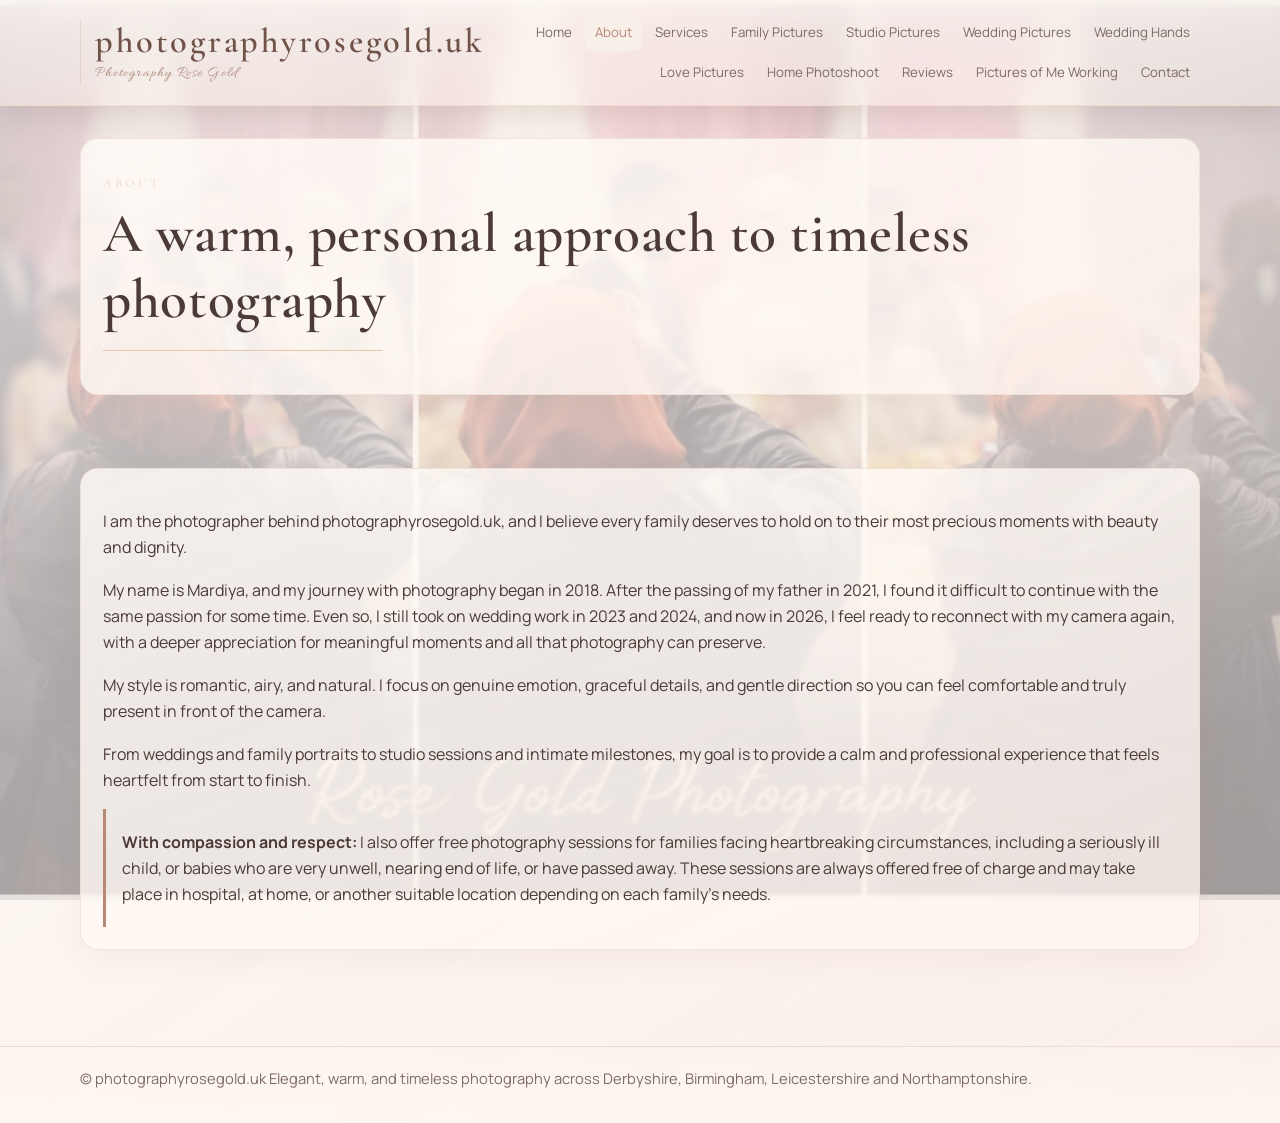
==== about.html @ eaec0388 "Refine About section with brief personal story" ====
<!doctype html>
<html lang="en">
<head>
  <meta charset="utf-8" />
  <meta name="viewport" content="width=device-width, initial-scale=1" />
  <title>About | photographyrosegold.uk</title>
  <meta name="description" content="Elegant photography website for photographyrosegold.uk." />
  <link rel="preconnect" href="https://fonts.googleapis.com" />
  <link rel="preconnect" href="https://fonts.gstatic.com" crossorigin />
  <link href="https://fonts.googleapis.com/css2?family=Allura&family=Cormorant+Garamond:wght@400;500;600;700&family=Manrope:wght@400;500;600&display=swap" rel="stylesheet" />
  <link rel="stylesheet" href="styles.css" />
</head>
<body>
  <header class="site-header">
    <div class="container header-inner">
      <a class="brand" href="index.html" aria-label="photographyrosegold.uk home">
        <span class="brand-text">
          <span class="brand-name">photographyrosegold.uk</span>
          <span class="brand-tagline">Photography Rose Gold</span>
        </span>
      </a>
      <button class="menu-button" type="button" aria-label="Toggle menu" aria-controls="site-nav" aria-expanded="false">☰</button>
      <nav id="site-nav" class="nav-wrap" aria-label="Primary navigation">
        <ul class="nav-list">
          <li><a href="index.html">Home</a></li>
<li><a href="about.html" aria-current="page">About</a></li>
<li><a href="services.html">Services</a></li>
<li><a href="family-pictures.html">Family Pictures</a></li>
<li><a href="studio-pictures.html">Studio Pictures</a></li>
<li><a href="wedding-pictures.html">Wedding Pictures</a></li>
<li><a href="wedding-hands-pictures.html">Wedding Hands</a></li>
<li><a href="love-pictures.html">Love Pictures</a></li>
<li><a href="home-photoshoot.html">Home Photoshoot</a></li>
<li><a href="reviews.html">Reviews</a></li>
<li><a href="pictures-of-me-working.html">Pictures of Me Working</a></li>
<li><a href="contact.html">Contact</a></li>
        </ul>
      </nav>
    </div>
  </header>
  <main>
    
<section class="page-intro">
  <div class="container">
    <p class="kicker">About</p>
    <h1>A warm, personal approach to timeless photography</h1>
    <hr class="divider" />
  </div>
</section>
<section class="section">
  <div class="container hero-grid">
    <div>
      <p>I am the photographer behind photographyrosegold.uk, and I believe every family deserves to hold on to their most precious moments with beauty and dignity.</p>
      <p>My name is Mardiya, and my journey with photography began in 2018. After the passing of my father in 2021, I found it difficult to continue with the same passion for some time. Even so, I still took on wedding work in 2023 and 2024, and now in 2026, I feel ready to reconnect with my camera again, with a deeper appreciation for meaningful moments and all that photography can preserve.</p>
      <p>My style is romantic, airy, and natural. I focus on genuine emotion, graceful details, and gentle direction so you can feel comfortable and truly present in front of the camera.</p>
      <p>From weddings and family portraits to studio sessions and intimate milestones, my goal is to provide a calm and professional experience that feels heartfelt from start to finish.</p>
      <div class="note">
        <p><strong>With compassion and respect:</strong> I also offer free photography sessions for families facing heartbreaking circumstances, including a seriously ill child, or babies who are very unwell, nearing end of life, or have passed away. These sessions are always offered free of charge and may take place in hospital, at home, or another suitable location depending on each family's needs.</p>
      </div>
    </div>
  </div>
</section>

  </main>
  <footer class="site-footer">
    <div class="container">© photographyrosegold.uk Elegant, warm, and timeless photography across Derbyshire, Birmingham, Leicestershire and Northamptonshire.</div>
  </footer>
  <script src="script.js"></script>
</body>
</html>
---- styles.css ----
:root {
  --bg: #fdf7f2;
  --surface: #fffaf6;
  --surface-soft: #f9efe9;
  --text: #4b3a38;
  --muted: #7e6a65;
  --rose-gold: #b88978;
  --gold-soft: #e4c8ae;
  --border: #ecdcd0;
  --shadow: 0 12px 30px rgba(184, 137, 120, 0.12);
}

* {
  box-sizing: border-box;
}

html,
body {
  margin: 0;
  padding: 0;
  background-color: #f5e9e1;
  background:
    linear-gradient(145deg, rgba(255, 250, 246, 0.68), rgba(248, 236, 229, 0.62)),
    radial-gradient(circle at 18% 12%, rgba(255, 232, 223, 0.44), transparent 38%),
    radial-gradient(circle at 86% 24%, rgba(249, 230, 218, 0.42), transparent 34%),
    url("rose gold/rosegold.jpg") center center / cover fixed no-repeat;
  color: var(--text);
  font-family: "Manrope", "Helvetica Neue", Arial, sans-serif;
  line-height: 1.65;
  position: relative;
  min-height: 100vh;
}

body::before,
body::after {
  content: "";
  position: fixed;
  width: 190px;
  height: 190px;
  pointer-events: none;
  z-index: -1;
  opacity: 0.45;
  background:
    radial-gradient(circle at 42% 30%, rgba(255, 255, 255, 0.85) 0 7px, transparent 8px),
    radial-gradient(circle at 66% 62%, rgba(255, 255, 255, 0.65) 0 5px, transparent 6px),
    radial-gradient(circle at 20% 76%, rgba(246, 215, 190, 0.5) 0 9px, transparent 10px);
  filter: drop-shadow(0 0 8px rgba(255, 246, 236, 0.8));
}

body::before {
  top: 10px;
  right: 8px;
}

body::after {
  bottom: 12px;
  left: 8px;
}

img {
  max-width: 100%;
  display: block;
}

a {
  color: inherit;
}

.container {
  width: min(1120px, 92vw);
  margin: 0 auto;
}

.site-header {
  position: sticky;
  top: 0;
  z-index: 50;
  background: linear-gradient(180deg, rgba(255, 249, 244, 0.72), rgba(255, 246, 239, 0.45));
  backdrop-filter: blur(10px);
  border-bottom: 1px solid rgba(232, 202, 179, 0.5);
  box-shadow: 0 8px 26px rgba(86, 54, 42, 0.12);
}

.header-inner {
  display: flex;
  align-items: center;
  justify-content: space-between;
  flex-wrap: wrap;
  gap: 1rem;
  padding: 0.95rem 0 0.85rem;
}

.brand {
  text-decoration: none;
  display: inline-flex;
  align-items: flex-start;
  padding: 0.15rem 0.4rem 0.2rem 0;
  border-left: 1px solid rgba(212, 178, 154, 0.35);
  padding-left: 0.9rem;
  max-width: 100%;
}

.brand-text {
  display: flex;
  flex-direction: column;
  line-height: 1.1;
}

.brand-name {
  font-family: "Cormorant Garamond", Georgia, serif;
  font-size: clamp(1.42rem, 3.8vw, 2.15rem);
  color: #705249;
  letter-spacing: 0.08em;
  font-weight: 600;
  text-transform: lowercase;
}

.brand-tagline {
  font-family: "Allura", "Brush Script MT", cursive;
  letter-spacing: 0.08em;
  font-size: clamp(0.74rem, 1.7vw, 0.92rem);
  color: #a88274;
  margin-top: 0.28rem;
  text-transform: none;
}

.corner-promo {
  margin: 1.4rem 0 0 auto;
  width: min(315px, 92%);
  text-align: left;
  padding: 0.85rem 1rem;
  border-radius: 14px;
  border: 1px solid rgba(248, 223, 208, 0.6);
  background: linear-gradient(165deg, rgba(255, 246, 239, 0.24), rgba(255, 230, 214, 0.12));
  box-shadow: 0 10px 24px rgba(29, 17, 14, 0.14);
  backdrop-filter: blur(2px);
}

.corner-promo p {
  margin: 0.2rem 0;
  font-family: "Cormorant Garamond", Georgia, serif;
  font-size: 0.95rem;
  color: #ffede1;
  line-height: 1.35;
}

.corner-promo a {
  color: #fff9f3;
  text-decoration-color: rgba(255, 248, 241, 0.55);
  text-underline-offset: 0.18rem;
  font-weight: 600;
}

.menu-button {
  margin-left: auto;
  border: 1px solid var(--border);
  background: var(--surface);
  color: var(--rose-gold);
  width: 2.5rem;
  height: 2.5rem;
  border-radius: 10px;
  font-size: 1.2rem;
}

.nav-wrap {
  width: 100%;
  display: none;
  border-top: 1px solid var(--border);
}

.nav-wrap.open {
  display: block;
}

.nav-list {
  list-style: none;
  margin: 0;
  padding: 0.5rem 0 0.9rem;
  display: grid;
  gap: 0.25rem;
}

.nav-list a {
  display: block;
  text-decoration: none;
  padding: 0.55rem 0.6rem;
  border-radius: 8px;
  color: var(--muted);
  font-size: 0.95rem;
}

.nav-list a[aria-current="page"],
.nav-list a:hover,
.nav-list a:focus-visible {
  background: var(--surface-soft);
  color: var(--rose-gold);
  outline: none;
}

.hero {
  position: relative;
  isolation: isolate;
  padding: clamp(2.5rem, 8vw, 5.5rem) 0 clamp(3rem, 8vw, 6rem);
  min-height: 120vh;
  display: flex;
  align-items: center;
  background: transparent;
}

.hero::before {
  content: "";
  position: absolute;
  inset: 0;
  z-index: -1;
  background:
    radial-gradient(circle at 20% 30%, rgba(255, 242, 232, 0.24), transparent 48%),
    radial-gradient(circle at 75% 12%, rgba(244, 208, 190, 0.2), transparent 42%),
    linear-gradient(to bottom, rgba(70, 43, 36, 0.35), rgba(86, 52, 43, 0.24));
}

.hero-content {
  text-align: center;
  color: #fff8f2;
  text-shadow: 0 2px 16px rgba(34, 22, 18, 0.35);
  max-width: min(920px, 94vw);
}

.kicker {
  font-family: "Cormorant Garamond", Georgia, serif;
  text-transform: uppercase;
  letter-spacing: 0.24em;
  color: #f2dfd2;
  font-size: 0.78rem;
  margin-bottom: 0.45rem;
  font-weight: 600;
}

h1,
h2,
h3 {
  font-family: "Cormorant Garamond", Georgia, serif;
  line-height: 1.2;
  margin: 0 0 0.8rem;
  color: inherit;
}

h1 {
  font-size: clamp(1.8rem, 5.8vw, 3.45rem);
  font-weight: 600;
  letter-spacing: 0.01em;
}

h2 {
  font-size: clamp(1.7rem, 4vw, 2.6rem);
}

.section {
  padding: clamp(2rem, 5vw, 4rem) 0;
}

.page-intro .container,
.section > .container {
  background: linear-gradient(160deg, rgba(255, 251, 247, 0.82), rgba(255, 246, 240, 0.76));
  border: 1px solid rgba(236, 220, 208, 0.72);
  border-radius: 18px;
  padding: clamp(1rem, 3vw, 1.4rem);
  box-shadow: 0 12px 28px rgba(184, 137, 120, 0.08);
  backdrop-filter: blur(1.5px);
}

.section-soft {
  background: linear-gradient(180deg, rgba(255, 245, 238, 0.52), rgba(249, 234, 225, 0.46));
  border-top: 1px solid rgba(236, 220, 208, 0.6);
  border-bottom: 1px solid rgba(236, 220, 208, 0.6);
}

.home-welcome {
  padding-bottom: clamp(2.8rem, 7vw, 5rem);
}

.divider {
  width: min(280px, 70%);
  margin: 1rem 0 1.3rem;
  border: 0;
  border-top: 1px solid var(--gold-soft);
  position: relative;
}

.divider::after {
  content: "✦";
  position: absolute;
  left: 50%;
  transform: translate(-50%, -58%);
  background: var(--bg);
  color: var(--rose-gold);
  padding: 0 0.45rem;
}

.section-soft .divider::after {
  background: var(--surface-soft);
}

.button-row {
  display: flex;
  flex-wrap: wrap;
  justify-content: center;
  gap: 0.8rem;
  margin-top: 1.5rem;
}

.btn {
  border: 1px solid var(--rose-gold);
  text-decoration: none;
  display: inline-flex;
  align-items: center;
  justify-content: center;
  padding: 0.68rem 1.1rem;
  border-radius: 999px;
  font-family: "Manrope", "Helvetica Neue", Arial, sans-serif;
  font-size: 0.84rem;
  letter-spacing: 0.04em;
  text-transform: uppercase;
}

.btn-primary {
  background: linear-gradient(135deg, #c59a63, #b5834b);
  color: #fff;
}

.btn-secondary {
  color: var(--rose-gold);
  background: #fff;
}

.card,
.contact-box {
  border-radius: 16px;
  box-shadow: var(--shadow);
}

.lead {
  font-size: 1.06rem;
  color: #55443b;
  max-width: 62ch;
  margin: 0.8rem auto 0;
}

.hero-copy {
  margin: 1.1rem auto 0;
  width: min(700px, 100%);
  padding: clamp(1rem, 3vw, 1.6rem) clamp(0.8rem, 3vw, 1.35rem);
  border-radius: 14px;
  background: linear-gradient(160deg, rgba(42, 26, 22, 0.2), rgba(40, 25, 20, 0.34));
  backdrop-filter: blur(1.5px);
}

.hero-copy p {
  margin: 0.55rem 0;
  font-family: "Cormorant Garamond", Georgia, serif;
  font-size: clamp(1.03rem, 2.5vw, 1.3rem);
  line-height: 1.45;
  letter-spacing: 0.01em;
}

.hero-poem {
  margin-bottom: 0.85rem;
}

.signature-line {
  margin-top: 1.1rem;
  font-family: "Cormorant Garamond", Georgia, serif;
  font-size: clamp(1.15rem, 3vw, 1.55rem);
  color: #fff3e8;
  line-height: 1.35;
}

.hero-script {
  margin: 0;
  font-family: "Allura", "Brush Script MT", cursive;
  font-size: clamp(1.6rem, 4.8vw, 2.6rem);
  color: #ffe3d1;
  line-height: 1.1;
}

.hero-flourish {
  margin: 0.45rem auto 1.2rem;
  width: min(440px, 85%);
  color: #f6d9c9;
  font-size: 1.2rem;
  display: flex;
  align-items: center;
  justify-content: center;
  gap: 0.8rem;
}

.hero-flourish::before,
.hero-flourish::after {
  content: "";
  height: 1px;
  flex: 1;
  background: linear-gradient(90deg, transparent, rgba(255, 234, 219, 0.95), transparent);
}

.cards {
  display: grid;
  gap: 1rem;
  grid-template-columns: repeat(auto-fit, minmax(220px, 1fr));
}

.card {
  background: var(--surface);
  border: 1px solid var(--border);
  padding: 1.1rem;
}

.service-cards {
  gap: 1.15rem;
}

.service-card {
  background: linear-gradient(160deg, rgba(255, 255, 255, 0.96), rgba(255, 248, 242, 0.92));
  padding: 1.2rem;
  display: flex;
  flex-direction: column;
  gap: 0.7rem;
}

.service-card h3 {
  margin-bottom: 0;
}

.service-card p {
  margin: 0;
}

.service-link {
  margin-top: auto;
  text-decoration: none;
  align-self: flex-start;
  border: 1px solid var(--border);
  border-radius: 999px;
  background: #fff;
  color: var(--rose-gold);
  font-size: 0.8rem;
  letter-spacing: 0.03em;
  padding: 0.42rem 0.8rem;
}

.service-link:hover,
.service-link:focus-visible {
  background: var(--surface-soft);
  outline: none;
}

.service-groups {
  display: grid;
  gap: 1.2rem;
}

.service-group {
  background: var(--surface);
  border: 1px solid var(--border);
  border-radius: 16px;
  padding: clamp(1rem, 3vw, 1.4rem);
  box-shadow: var(--shadow);
}

.service-group h2 {
  margin-bottom: 0.85rem;
}

.service-gallery {
  display: grid;
  grid-template-columns: repeat(auto-fit, minmax(130px, 1fr));
  gap: 0.7rem;
}

.service-gallery img {
  width: 100%;
  aspect-ratio: 4 / 5;
  object-fit: cover;
  border-radius: 12px;
  border: 1px solid rgba(236, 220, 208, 0.9);
}

.service-group .note {
  margin-top: 0.9rem;
}

.gallery {
  display: grid;
  grid-template-columns: repeat(auto-fit, minmax(220px, 1fr));
  gap: 1rem;
}

.gallery-item {
  margin: 0;
  border-radius: 16px;
  overflow: hidden;
  border: 1px solid rgba(236, 220, 208, 0.9);
  background: rgba(255, 250, 246, 0.8);
  box-shadow: 0 10px 24px rgba(86, 54, 42, 0.1);
}

.gallery-item img {
  width: 100%;
  aspect-ratio: 4 / 5;
  object-fit: cover;
}

.gallery-empty {
  margin: 0;
  padding: 1.4rem;
  text-align: center;
  background: var(--surface);
  border: 1px solid var(--border);
  border-radius: 16px;
  color: var(--muted);
  font-size: 1.02rem;
}

.page-intro {
  padding: 2rem 0 0.6rem;
}

.note {
  border-left: 3px solid var(--rose-gold);
  padding: 0.2rem 0 0.2rem 1rem;
}

.form-grid {
  display: grid;
  gap: 0.9rem;
}

label {
  display: block;
  margin-bottom: 0.35rem;
  font-family: "Manrope", "Helvetica Neue", Arial, sans-serif;
  font-size: 0.85rem;
  color: var(--muted);
}

input,
textarea {
  width: 100%;
  border: 1px solid #d9cab7;
  border-radius: 11px;
  padding: 0.72rem 0.85rem;
  font-family: inherit;
  font-size: 1rem;
  background: #fff;
}

textarea {
  min-height: 150px;
  resize: vertical;
}

.field-error {
  border-color: #bf4f4f;
  box-shadow: 0 0 0 3px rgba(191, 79, 79, 0.12);
}

.form-status {
  margin: 0.2rem 0 0;
  min-height: 1.5rem;
  font-size: 0.92rem;
}

.form-status.sending {
  color: #7e6a65;
}

.form-status.success {
  color: #2e6c45;
}

.form-status.error {
  color: #a63030;
}

.btn[disabled] {
  opacity: 0.78;
  cursor: wait;
}


.bottom-image-section {
  padding: 1.2rem 0 0.3rem;
}

.bottom-feature-image {
  width: min(960px, 100%);
  margin: 0 auto;
  border-radius: 20px;
  box-shadow: 0 14px 35px rgba(184, 137, 120, 0.14);
}

.logo-bottom-section {
  padding: 0.8rem 0 0.2rem;
}

.logo-bottom-image {
  width: min(380px, 68vw);
  margin: 0 auto;
  border-radius: 16px;
  box-shadow: 0 10px 28px rgba(184, 137, 120, 0.16);
}

.site-footer {
  padding: 1.2rem 0 2rem;
  border-top: 1px solid var(--border);
  margin-top: 2rem;
  color: var(--muted);
  font-size: 0.92rem;
  background: linear-gradient(180deg, rgba(255, 248, 242, 0.2), rgba(255, 248, 242, 0.72));
}

@media (min-width: 900px) {
  .header-inner {
    flex-wrap: nowrap;
    gap: 1.2rem;
  }

  .menu-button {
    display: none;
  }

  .nav-wrap {
    width: auto;
    display: block;
    border: 0;
  }

  .nav-list {
    display: flex;
    flex-wrap: wrap;
    justify-content: flex-end;
    gap: 0.2rem;
    padding: 0;
  }

  .nav-list a {
    padding: 0.45rem 0.62rem;
    font-size: 0.83rem;
  }

  .hero-grid {
    grid-template-columns: 1fr;
    gap: 1.2rem;
  }
}

@media (max-width: 600px) {
  body::before,
  body::after {
    width: 130px;
    height: 130px;
    opacity: 0.28;
  }

  .brand {
    padding-left: 0.62rem;
  }

  .brand-name {
    font-size: clamp(1.1rem, 5.5vw, 1.45rem);
    letter-spacing: 0.06em;
  }

  .brand-tagline {
    font-size: 0.72rem;
  }

  .corner-promo {
    margin-top: 1.1rem;
    width: min(280px, 96%);
    padding: 0.75rem 0.8rem;
  }

  .corner-promo p {
    font-size: 0.9rem;
  }

  .hero {
    min-height: 100vh;
    padding-top: 2.1rem;
  }

  .hero-copy {
    padding: 0.95rem 0.75rem;
  }

  .hero-copy p {
    font-size: 1rem;
    line-height: 1.42;
  }
}
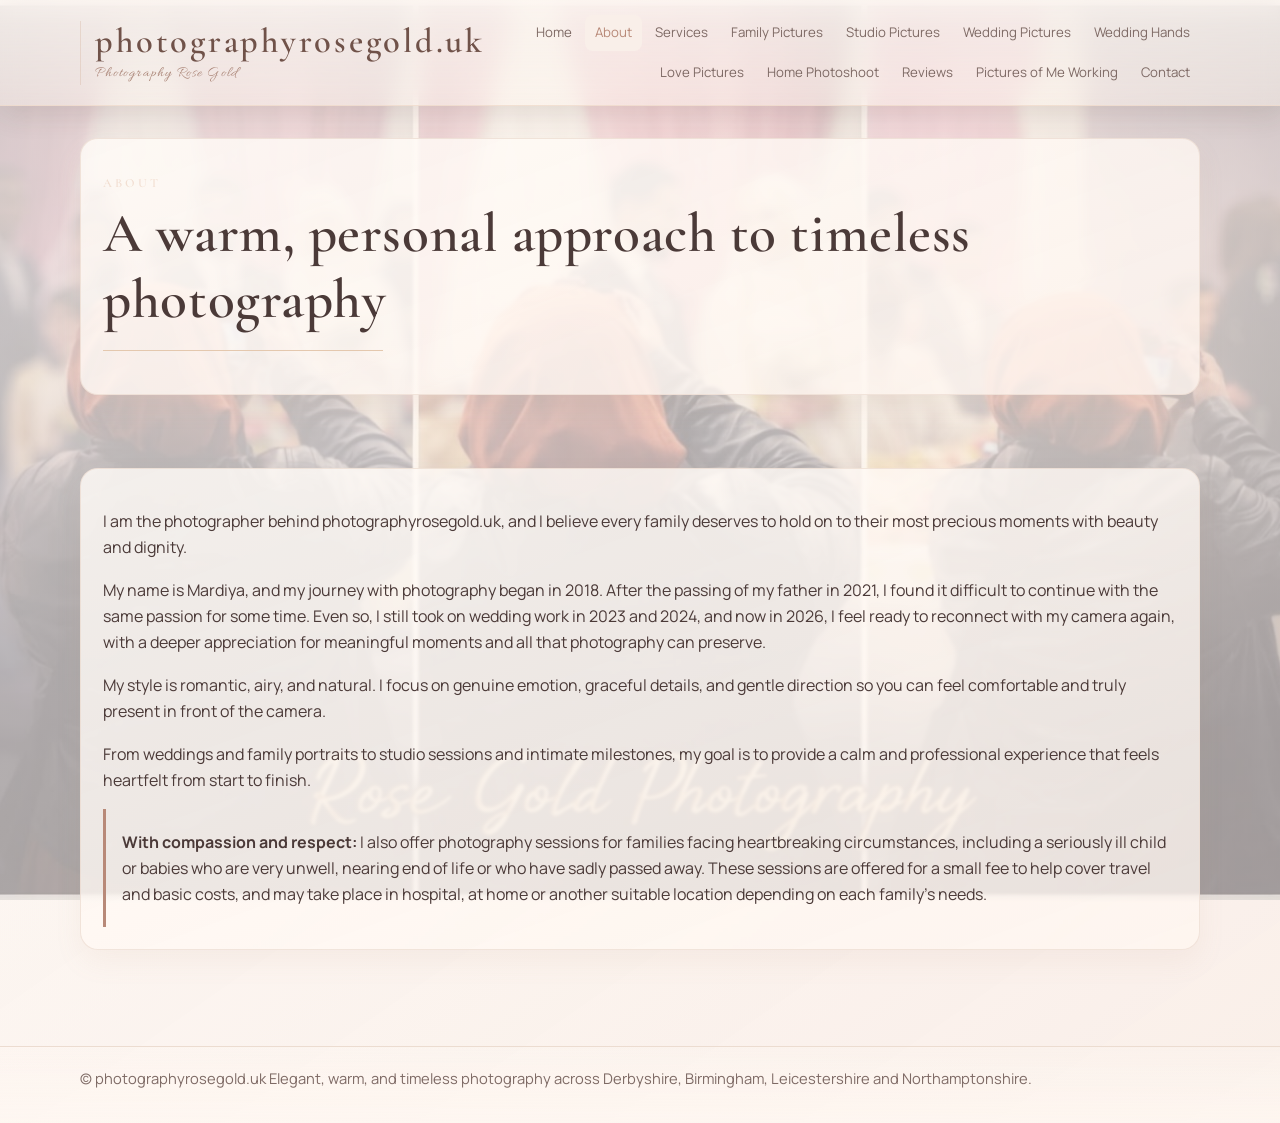
==== commit 051ee679: "Update compassionate session pricing wording" ====
--- a/about.html
+++ b/about.html
@@ -55,7 +55,7 @@
       <p>My style is romantic, airy, and natural. I focus on genuine emotion, graceful details, and gentle direction so you can feel comfortable and truly present in front of the camera.</p>
       <p>From weddings and family portraits to studio sessions and intimate milestones, my goal is to provide a calm and professional experience that feels heartfelt from start to finish.</p>
       <div class="note">
-        <p><strong>With compassion and respect:</strong> I also offer free photography sessions for families facing heartbreaking circumstances, including a seriously ill child, or babies who are very unwell, nearing end of life, or have passed away. These sessions are always offered free of charge and may take place in hospital, at home, or another suitable location depending on each family's needs.</p>
+        <p><strong>With compassion and respect:</strong> I also offer photography sessions for families facing heartbreaking circumstances, including a seriously ill child or babies who are very unwell, nearing end of life or who have sadly passed away. These sessions are offered for a small fee to help cover travel and basic costs, and may take place in hospital, at home or another suitable location depending on each family's needs.</p>
       </div>
     </div>
   </div>
--- a/styles.css
+++ b/styles.css
@@ -140,13 +140,15 @@
   margin: 0.2rem 0;
   font-family: "Cormorant Garamond", Georgia, serif;
   font-size: 0.95rem;
-  color: #ffede1;
-  line-height: 1.35;
+  color: #5d3a34;
+  line-height: 1.45;
+  letter-spacing: 0.01em;
+  text-wrap: pretty;
 }
 
 .corner-promo a {
-  color: #fff9f3;
-  text-decoration-color: rgba(255, 248, 241, 0.55);
+  color: #6a3f36;
+  text-decoration-color: rgba(106, 63, 54, 0.45);
   text-underline-offset: 0.18rem;
   font-weight: 600;
 }
@@ -347,31 +349,36 @@
 
 .hero-copy {
   margin: 1.1rem auto 0;
-  width: min(700px, 100%);
-  padding: clamp(1rem, 3vw, 1.6rem) clamp(0.8rem, 3vw, 1.35rem);
+  width: min(760px, 100%);
+  padding: clamp(1rem, 3vw, 1.8rem) clamp(0.9rem, 3.8vw, 1.8rem);
   border-radius: 14px;
   background: linear-gradient(160deg, rgba(42, 26, 22, 0.2), rgba(40, 25, 20, 0.34));
   backdrop-filter: blur(1.5px);
 }
 
 .hero-copy p {
-  margin: 0.55rem 0;
+  margin: 0.62rem auto;
+  max-width: 37ch;
   font-family: "Cormorant Garamond", Georgia, serif;
-  font-size: clamp(1.03rem, 2.5vw, 1.3rem);
-  line-height: 1.45;
+  font-size: clamp(1.02rem, 2.2vw, 1.26rem);
+  line-height: 1.58;
   letter-spacing: 0.01em;
+  text-wrap: pretty;
 }
 
 .hero-poem {
   margin-bottom: 0.85rem;
+  max-width: 40ch;
 }
 
 .signature-line {
   margin-top: 1.1rem;
+  max-width: 30ch;
   font-family: "Cormorant Garamond", Georgia, serif;
   font-size: clamp(1.15rem, 3vw, 1.55rem);
   color: #fff3e8;
   line-height: 1.35;
+  text-wrap: balance;
 }
 
 .hero-script {
@@ -689,11 +696,13 @@
   }
 
   .hero-copy {
-    padding: 0.95rem 0.75rem;
+    width: min(96vw, 560px);
+    padding: 1rem 0.95rem;
   }
 
   .hero-copy p {
-    font-size: 1rem;
-    line-height: 1.42;
-  }
-}
+    max-width: 31ch;
+    font-size: 0.98rem;
+    line-height: 1.52;
+  }
+}
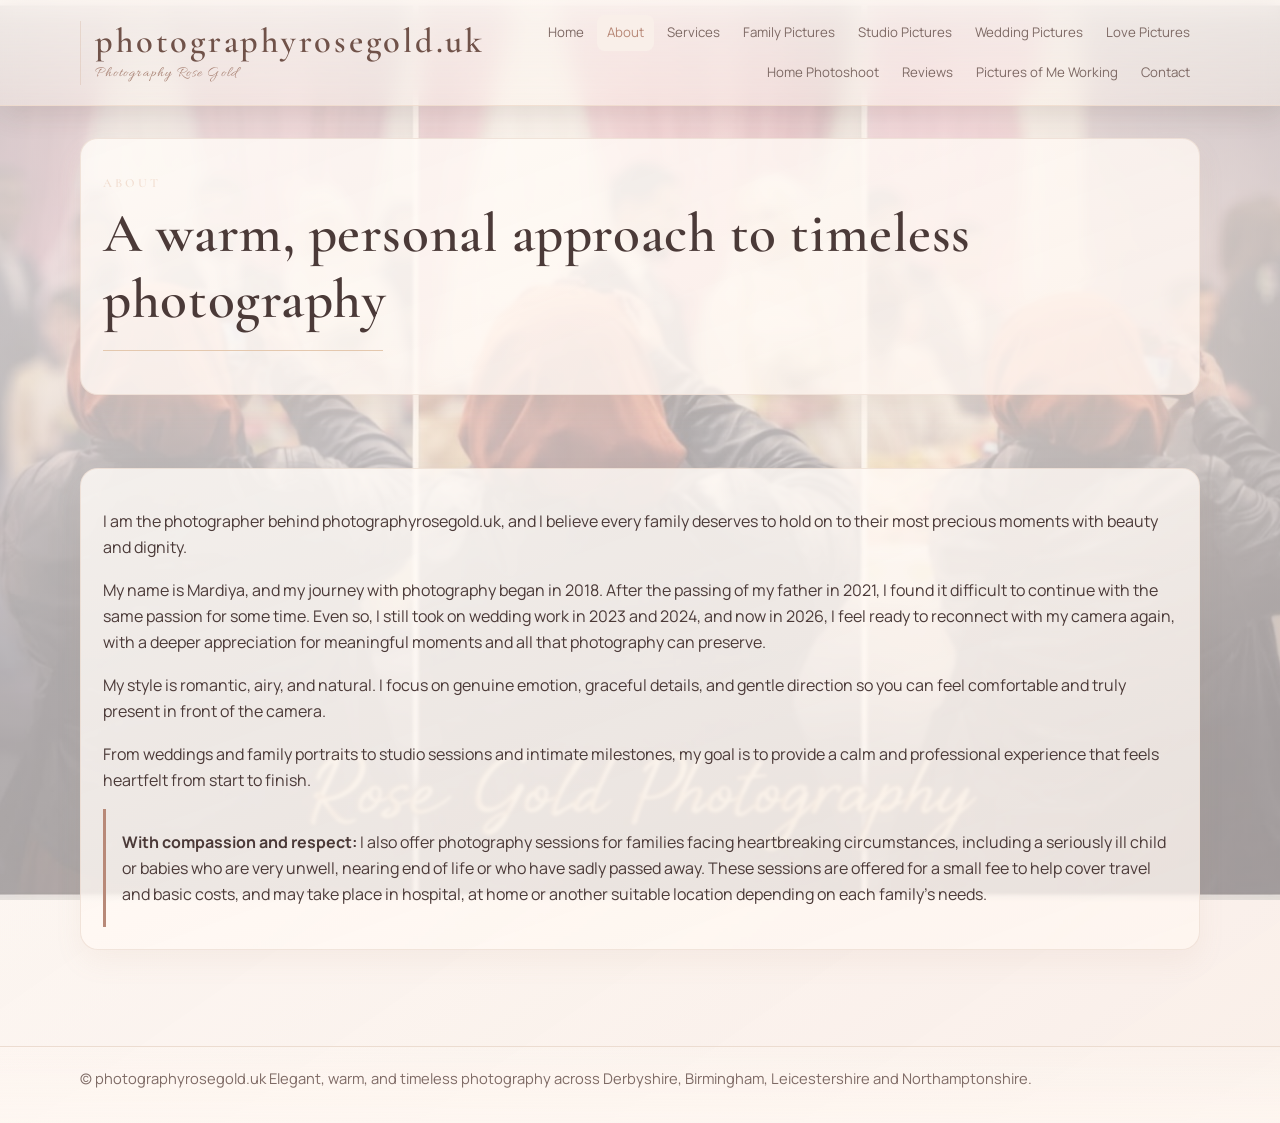
==== commit 345076c6: "Remove Wedding Hands page and site navigation links" ====
--- a/about.html
+++ b/about.html
@@ -28,7 +28,6 @@
 <li><a href="family-pictures.html">Family Pictures</a></li>
 <li><a href="studio-pictures.html">Studio Pictures</a></li>
 <li><a href="wedding-pictures.html">Wedding Pictures</a></li>
-<li><a href="wedding-hands-pictures.html">Wedding Hands</a></li>
 <li><a href="love-pictures.html">Love Pictures</a></li>
 <li><a href="home-photoshoot.html">Home Photoshoot</a></li>
 <li><a href="reviews.html">Reviews</a></li>
--- a/styles.css
+++ b/styles.css
@@ -459,6 +459,17 @@
   outline: none;
 }
 
+
+.service-card-trigger {
+  border-radius: 18px;
+  box-shadow: 0 12px 28px rgba(117, 80, 67, 0.08);
+}
+
+.service-card-trigger:hover {
+  transform: translateY(-2px);
+  transition: transform 220ms ease;
+}
+
 .service-groups {
   display: grid;
   gap: 1.2rem;
@@ -484,10 +495,13 @@
 
 .service-gallery img {
   width: 100%;
-  aspect-ratio: 4 / 5;
-  object-fit: cover;
+  aspect-ratio: auto;
+  height: auto;
+  object-fit: contain;
+  object-position: center top;
   border-radius: 12px;
   border: 1px solid rgba(236, 220, 208, 0.9);
+  background: rgba(255, 255, 255, 0.86);
 }
 
 .service-group .note {
@@ -503,16 +517,31 @@
 .gallery-item {
   margin: 0;
   border-radius: 16px;
-  overflow: hidden;
+  overflow: visible;
   border: 1px solid rgba(236, 220, 208, 0.9);
   background: rgba(255, 250, 246, 0.8);
   box-shadow: 0 10px 24px rgba(86, 54, 42, 0.1);
+  padding: 0.55rem;
 }
 
 .gallery-item img {
   width: 100%;
-  aspect-ratio: 4 / 5;
-  object-fit: cover;
+  aspect-ratio: auto;
+  height: auto;
+  object-fit: contain;
+  object-position: center top;
+  border-radius: 12px;
+  background: rgba(255, 255, 255, 0.86);
+}
+
+.review-gallery .gallery-item {
+  display: flex;
+  align-items: center;
+  justify-content: center;
+}
+
+.review-gallery .gallery-item img {
+  background: #fff;
 }
 
 .gallery-empty {
@@ -705,4 +734,17 @@
     font-size: 0.98rem;
     line-height: 1.52;
   }
-}
+
+  .gallery-item {
+    border-radius: 14px;
+    padding: 0.4rem;
+  }
+
+  .gallery-item img {
+    border-radius: 10px;
+  }
+
+  .review-gallery .gallery-item img {
+    max-height: 80vh;
+  }
+}
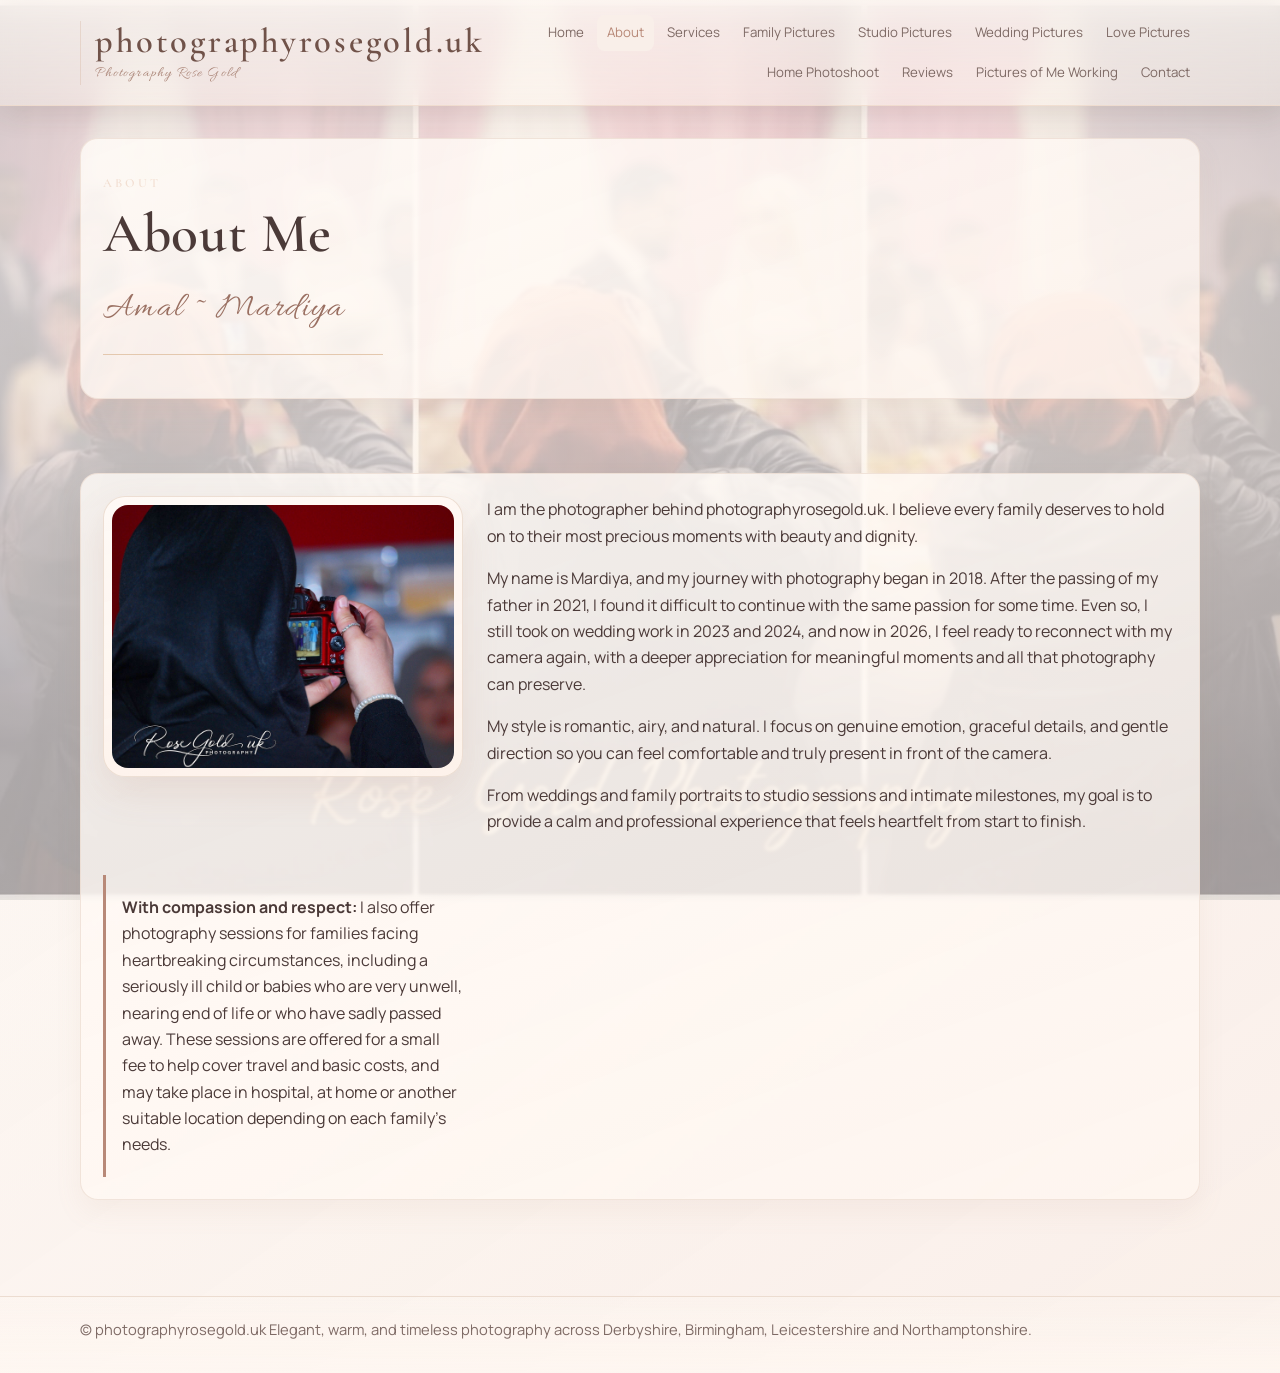
==== commit b4d5e0f2: "Update About page with personal intro and portrait layout" ====
--- a/about.html
+++ b/about.html
@@ -42,17 +42,23 @@
 <section class="page-intro">
   <div class="container">
     <p class="kicker">About</p>
-    <h1>A warm, personal approach to timeless photography</h1>
+    <h1>About Me</h1>
+    <p class="about-name">Amal ~ Mardiya</p>
     <hr class="divider" />
   </div>
 </section>
 <section class="section">
   <div class="container hero-grid">
-    <div>
-      <p>I am the photographer behind photographyrosegold.uk, and I believe every family deserves to hold on to their most precious moments with beauty and dignity.</p>
+    <div class="about-profile">
+      <figure class="about-portrait">
+        <img src="rose gold/me2.jpg" alt="Portrait of Amal Mardiya looking at the camera." loading="lazy" />
+      </figure>
+      <div class="about-copy">
+      <p>I am the photographer behind photographyrosegold.uk. I believe every family deserves to hold on to their most precious moments with beauty and dignity.</p>
       <p>My name is Mardiya, and my journey with photography began in 2018. After the passing of my father in 2021, I found it difficult to continue with the same passion for some time. Even so, I still took on wedding work in 2023 and 2024, and now in 2026, I feel ready to reconnect with my camera again, with a deeper appreciation for meaningful moments and all that photography can preserve.</p>
       <p>My style is romantic, airy, and natural. I focus on genuine emotion, graceful details, and gentle direction so you can feel comfortable and truly present in front of the camera.</p>
       <p>From weddings and family portraits to studio sessions and intimate milestones, my goal is to provide a calm and professional experience that feels heartfelt from start to finish.</p>
+      </div>
       <div class="note">
         <p><strong>With compassion and respect:</strong> I also offer photography sessions for families facing heartbreaking circumstances, including a seriously ill child or babies who are very unwell, nearing end of life or who have sadly passed away. These sessions are offered for a small fee to help cover travel and basic costs, and may take place in hospital, at home or another suitable location depending on each family's needs.</p>
       </div>
--- a/styles.css
+++ b/styles.css
@@ -564,6 +564,42 @@
   padding: 0.2rem 0 0.2rem 1rem;
 }
 
+.about-name {
+  margin: 0.2rem 0 0;
+  font-family: "Allura", "Brush Script MT", cursive;
+  font-size: clamp(1.5rem, 4.2vw, 2.2rem);
+  color: #9a7062;
+  letter-spacing: 0.03em;
+}
+
+.about-profile {
+  display: grid;
+  gap: 1.1rem;
+}
+
+.about-portrait {
+  margin: 0;
+  width: min(420px, 100%);
+  border-radius: 22px;
+  overflow: hidden;
+  border: 1px solid rgba(236, 220, 208, 0.9);
+  box-shadow: 0 16px 36px rgba(184, 137, 120, 0.16);
+  background: linear-gradient(165deg, rgba(255, 250, 246, 0.94), rgba(255, 243, 235, 0.88));
+  padding: 0.5rem;
+}
+
+.about-portrait img {
+  width: 100%;
+  height: auto;
+  object-fit: contain;
+  object-position: center top;
+  border-radius: 16px;
+}
+
+.about-copy p:first-child {
+  margin-top: 0;
+}
+
 .form-grid {
   display: grid;
   gap: 0.9rem;
@@ -686,6 +722,17 @@
     grid-template-columns: 1fr;
     gap: 1.2rem;
   }
+
+  .about-profile {
+    grid-template-columns: minmax(260px, 360px) 1fr;
+    align-items: start;
+    gap: 1.5rem;
+  }
+
+  .about-portrait {
+    position: sticky;
+    top: 7.5rem;
+  }
 }
 
 @media (max-width: 600px) {
@@ -747,4 +794,8 @@
   .review-gallery .gallery-item img {
     max-height: 80vh;
   }
-}
+
+  .about-portrait {
+    margin: 0 auto;
+  }
+}
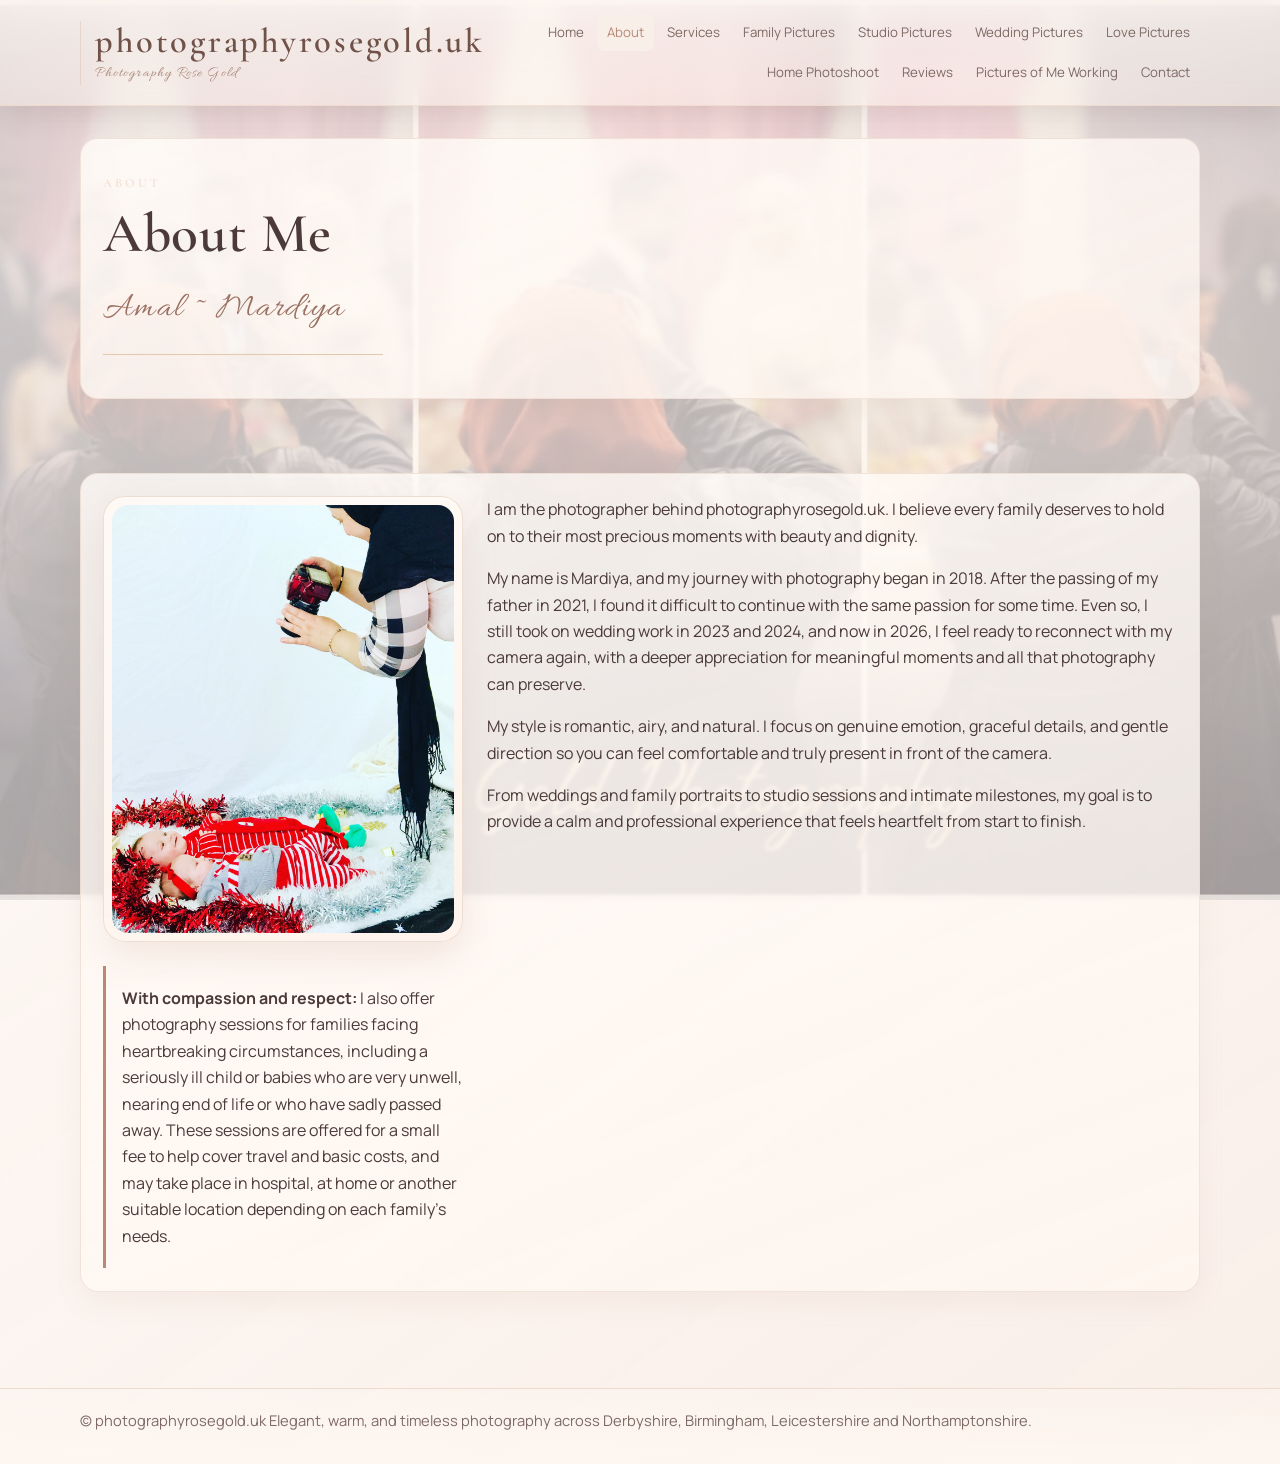
==== commit 0e64dd5d: "Update About photo to face-visible working portrait and refine mobile fit" ====
--- a/about.html
+++ b/about.html
@@ -51,7 +51,7 @@
   <div class="container hero-grid">
     <div class="about-profile">
       <figure class="about-portrait">
-        <img src="rose gold/me2.jpg" alt="Portrait of Amal Mardiya looking at the camera." loading="lazy" />
+        <img src="rose gold/me5.JPG" alt="Portrait of Amal Mardiya with her face clearly visible while working." loading="lazy" />
       </figure>
       <div class="about-copy">
       <p>I am the photographer behind photographyrosegold.uk. I believe every family deserves to hold on to their most precious moments with beauty and dignity.</p>
--- a/styles.css
+++ b/styles.css
@@ -592,7 +592,7 @@
   width: 100%;
   height: auto;
   object-fit: contain;
-  object-position: center top;
+  object-position: center 18%;
   border-radius: 16px;
 }
 
@@ -797,5 +797,14 @@
 
   .about-portrait {
     margin: 0 auto;
-  }
-}
+    width: min(100%, 340px);
+    padding: 0.42rem;
+    border-radius: 18px;
+  }
+
+  .about-portrait img {
+    max-height: 72vh;
+    object-position: center 15%;
+    border-radius: 12px;
+  }
+}
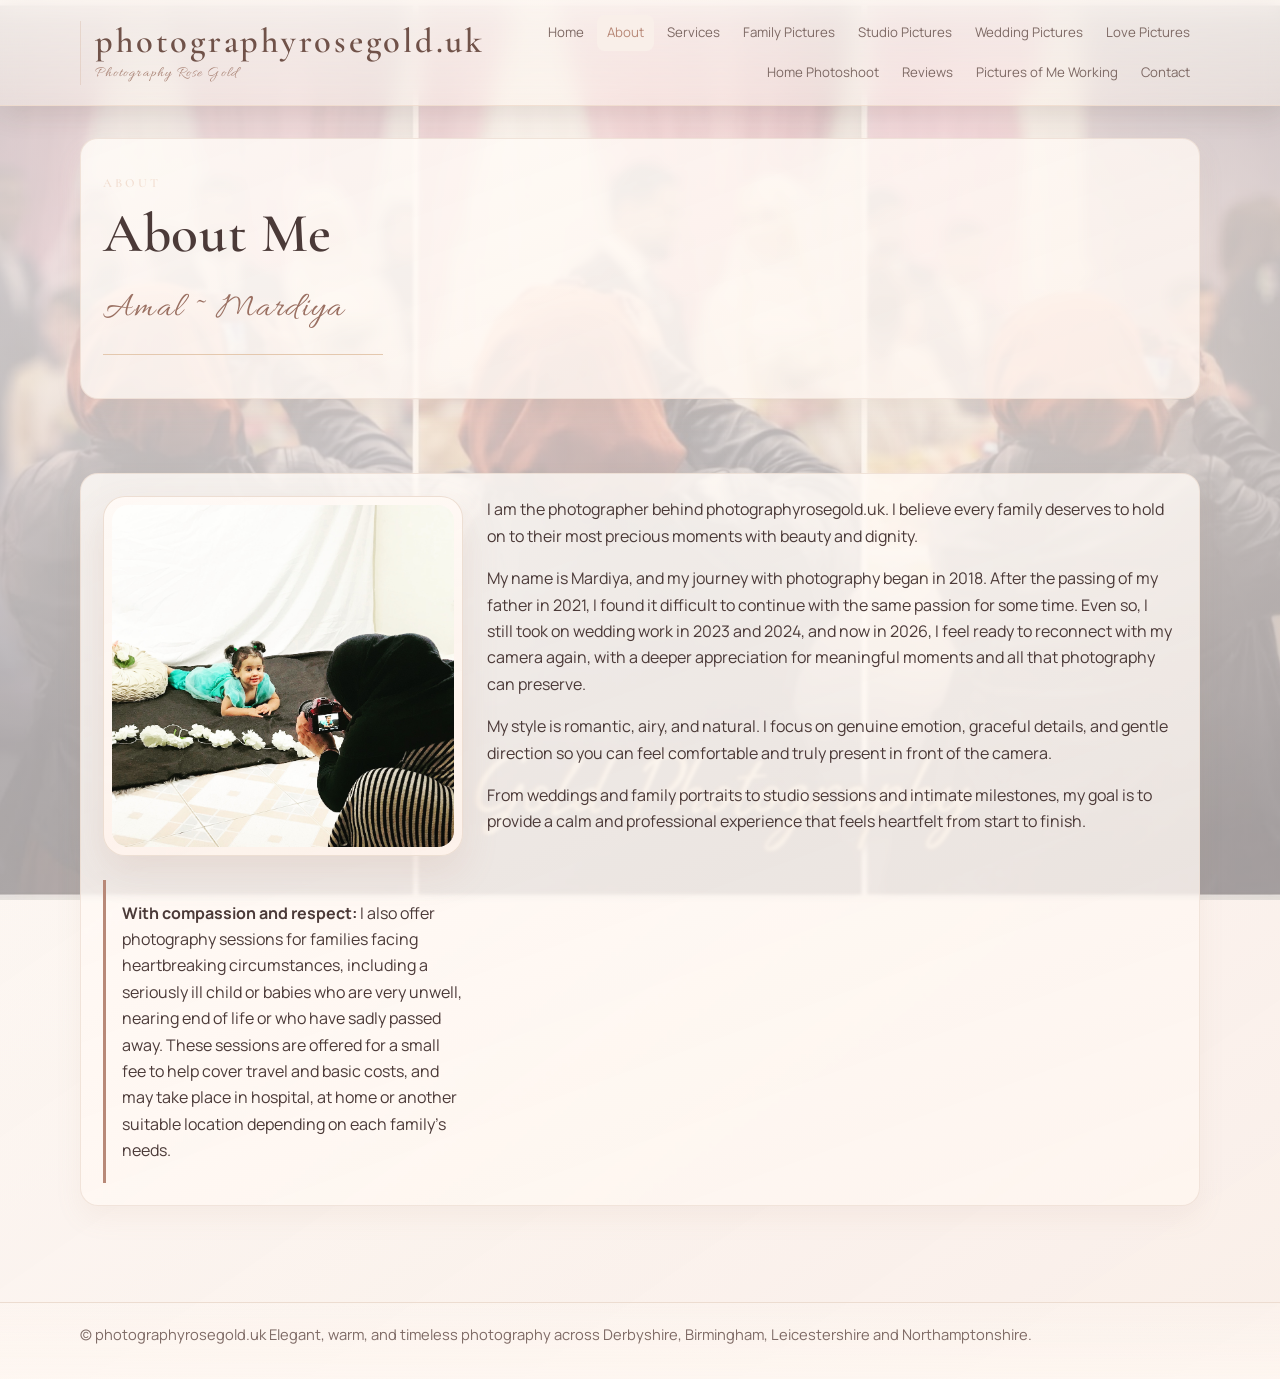
==== commit 14607706: "Update About photo to face-visible working portrait" ====
--- a/about.html
+++ b/about.html
@@ -51,7 +51,7 @@
   <div class="container hero-grid">
     <div class="about-profile">
       <figure class="about-portrait">
-        <img src="rose gold/me5.JPG" alt="Portrait of Amal Mardiya with her face clearly visible while working." loading="lazy" />
+        <img src="rose gold/me7.JPG" alt="Portrait of Amal Mardiya while working, with her face clearly visible." loading="lazy" />
       </figure>
       <div class="about-copy">
       <p>I am the photographer behind photographyrosegold.uk. I believe every family deserves to hold on to their most precious moments with beauty and dignity.</p>
--- a/styles.css
+++ b/styles.css
@@ -592,7 +592,7 @@
   width: 100%;
   height: auto;
   object-fit: contain;
-  object-position: center 18%;
+  object-position: center center;
   border-radius: 16px;
 }
 
@@ -803,8 +803,9 @@
   }
 
   .about-portrait img {
-    max-height: 72vh;
-    object-position: center 15%;
+    max-height: min(70vh, 460px);
+    object-fit: contain;
+    object-position: center center;
     border-radius: 12px;
   }
 }
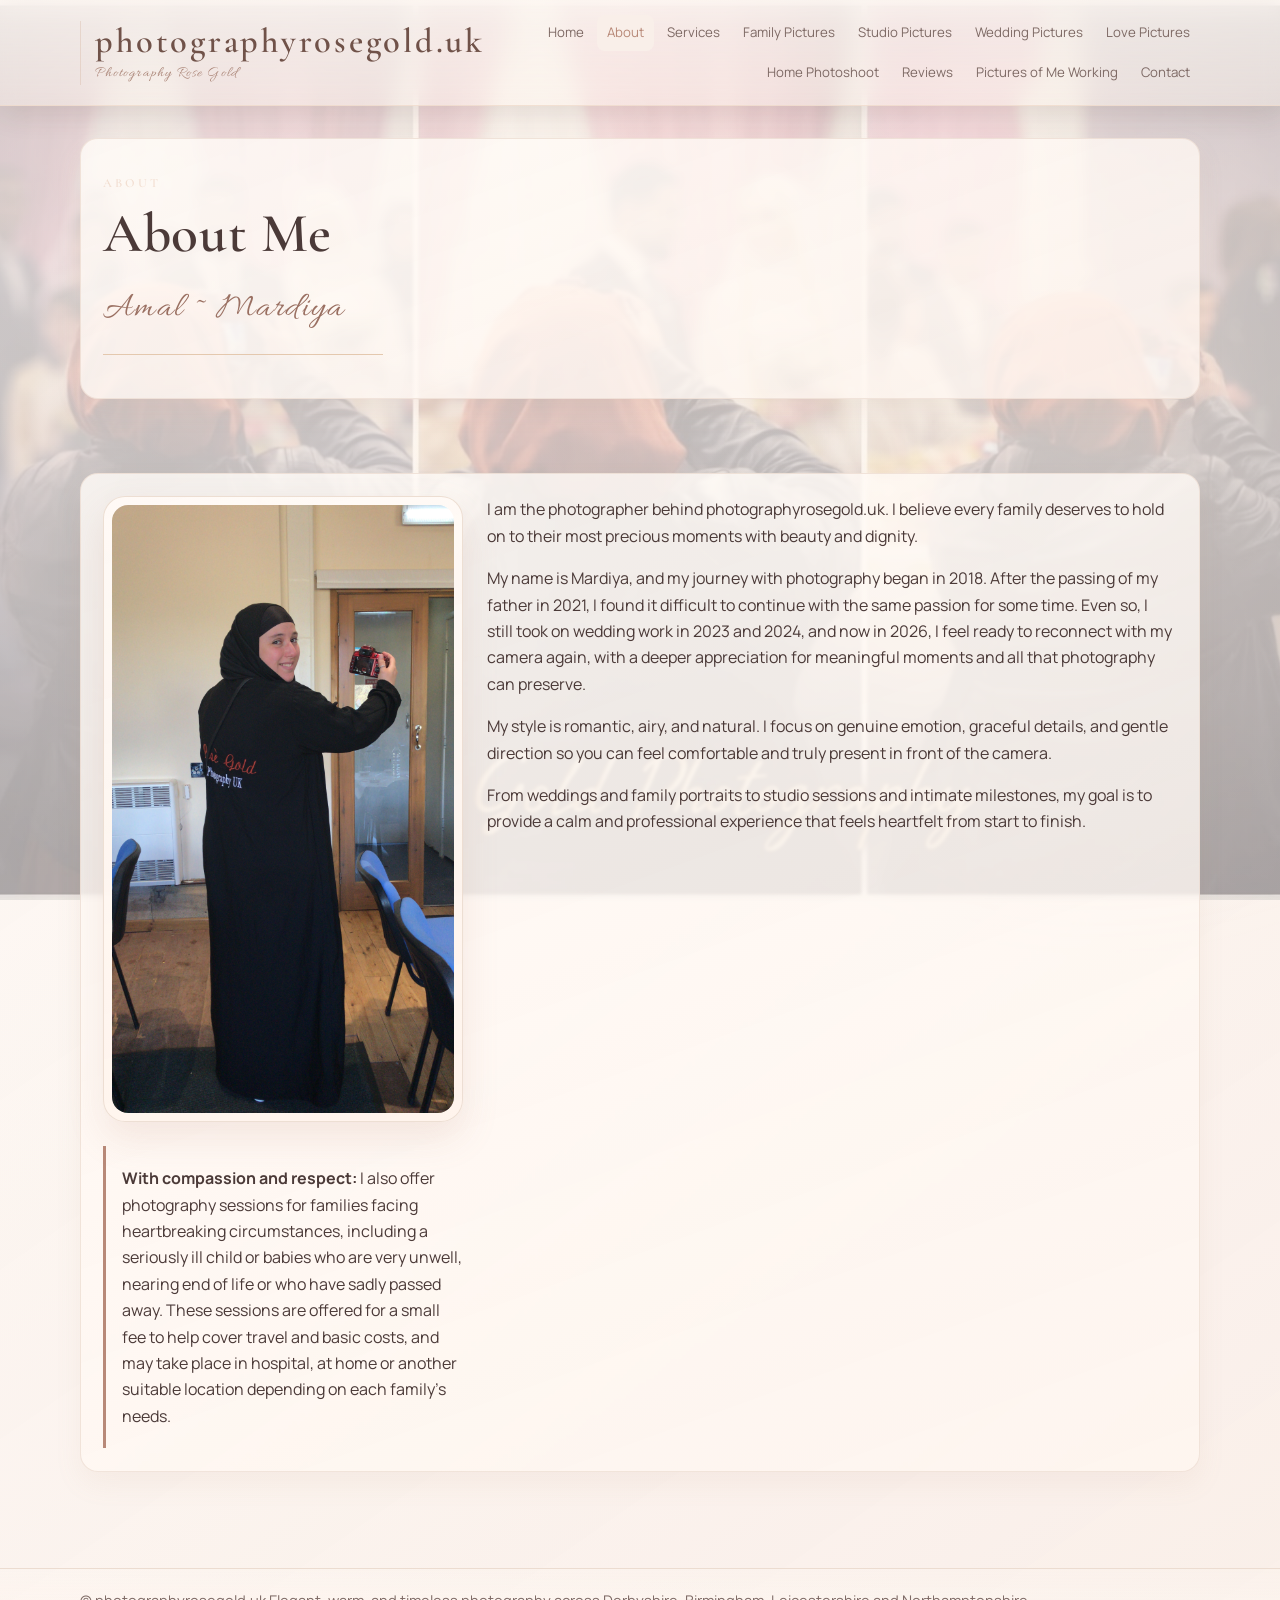
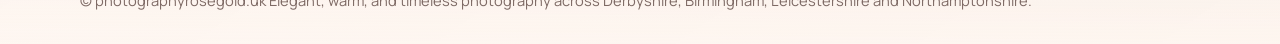
==== commit f65206a7: "Update About photo to face-visible working portrait" ====
--- a/about.html
+++ b/about.html
@@ -51,7 +51,7 @@
   <div class="container hero-grid">
     <div class="about-profile">
       <figure class="about-portrait">
-        <img src="rose gold/me7.JPG" alt="Portrait of Amal Mardiya while working, with her face clearly visible." loading="lazy" />
+        <img src="rose gold/me3.jpg" alt="Portrait of Amal Mardiya while working, with her face clearly visible." loading="lazy" />
       </figure>
       <div class="about-copy">
       <p>I am the photographer behind photographyrosegold.uk. I believe every family deserves to hold on to their most precious moments with beauty and dignity.</p>
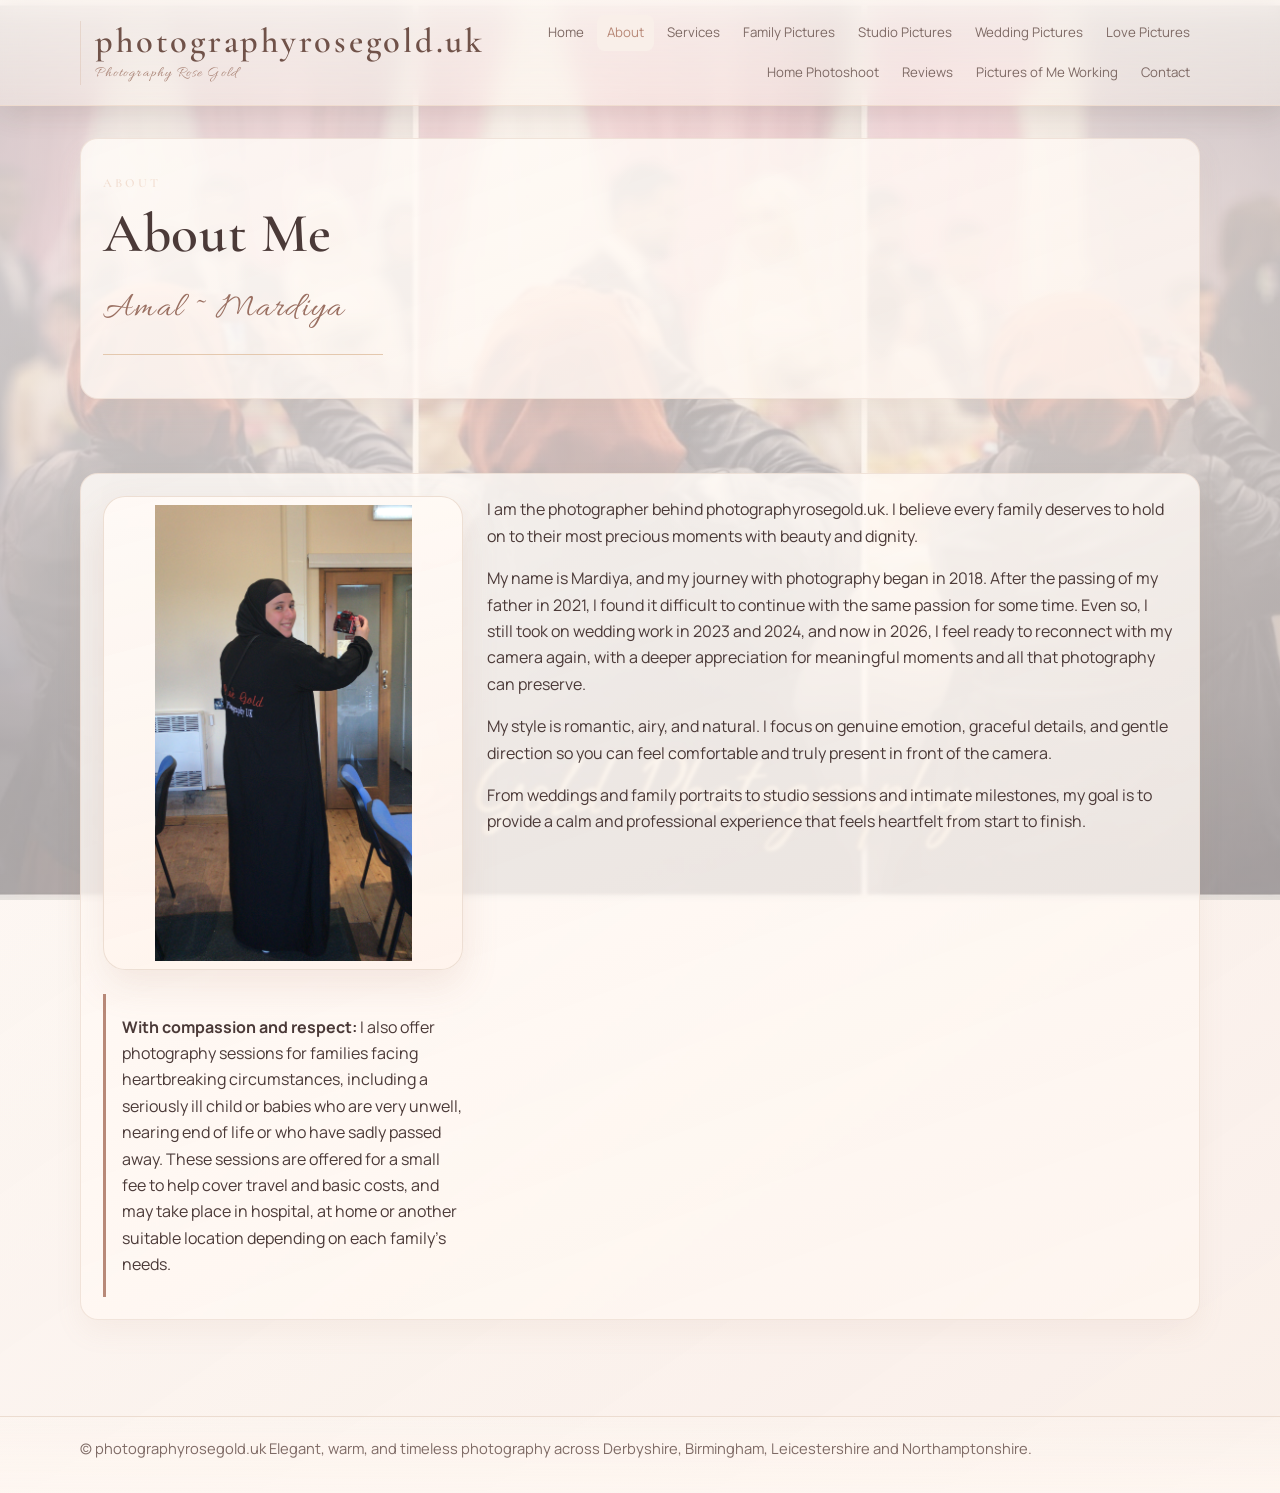
==== commit 412491e6: "Fix About portrait orientation and responsive framing" ====
--- a/about.html
+++ b/about.html
@@ -51,7 +51,7 @@
   <div class="container hero-grid">
     <div class="about-profile">
       <figure class="about-portrait">
-        <img src="rose gold/me3.jpg" alt="Portrait of Amal Mardiya while working, with her face clearly visible." loading="lazy" />
+        <img class="about-portrait-image" src="rose gold/me3.jpg" alt="Portrait of Amal Mardiya while working, with her face clearly visible." loading="lazy" />
       </figure>
       <div class="about-copy">
       <p>I am the photographer behind photographyrosegold.uk. I believe every family deserves to hold on to their most precious moments with beauty and dignity.</p>
--- a/styles.css
+++ b/styles.css
@@ -596,6 +596,19 @@
   border-radius: 16px;
 }
 
+.about-portrait-image {
+  display: block;
+  width: 100%;
+  max-height: min(78vh, 620px);
+  aspect-ratio: 3 / 4;
+  margin: 0 auto;
+  object-fit: contain;
+  object-position: center center;
+  image-orientation: from-image;
+  transform: rotate(0deg);
+  transform-origin: center center;
+}
+
 .about-copy p:first-child {
   margin-top: 0;
 }
@@ -808,4 +821,153 @@
     object-position: center center;
     border-radius: 12px;
   }
-}
+
+  .about-portrait-image {
+    aspect-ratio: auto;
+    max-height: min(72vh, 520px);
+  }
+}
+
+.video-showcase {
+  margin-top: clamp(1.8rem, 5vw, 3rem);
+  padding: clamp(1rem, 3vw, 1.5rem);
+  border-radius: 20px;
+  border: 1px solid rgba(244, 214, 197, 0.75);
+  background: linear-gradient(155deg, rgba(255, 247, 243, 0.35), rgba(246, 216, 202, 0.22));
+  box-shadow: 0 14px 36px rgba(56, 32, 24, 0.18);
+}
+
+.video-showcase h2 {
+  margin-bottom: 0.4rem;
+}
+
+.video-showcase-intro {
+  margin: 0 0 1rem;
+  font-family: "Cormorant Garamond", Georgia, serif;
+  font-size: clamp(1.02rem, 2.5vw, 1.25rem);
+}
+
+.video-grid {
+  display: grid;
+  gap: 0.9rem;
+  grid-template-columns: repeat(auto-fit, minmax(210px, 1fr));
+}
+
+.video-card {
+  border: 1px solid rgba(243, 208, 191, 0.82);
+  border-radius: 18px;
+  padding: 0.6rem;
+  background: linear-gradient(160deg, rgba(255, 252, 249, 0.94), rgba(255, 242, 235, 0.8));
+  text-align: left;
+  color: #593e38;
+  text-decoration: none;
+  cursor: pointer;
+  box-shadow: 0 12px 30px rgba(117, 80, 67, 0.14);
+  transition: transform 220ms ease, box-shadow 220ms ease;
+  display: grid;
+  gap: 0.7rem;
+  position: relative;
+}
+
+.video-card:hover,
+.video-card:focus-visible {
+  transform: translateY(-2px);
+  box-shadow: 0 16px 34px rgba(117, 80, 67, 0.2);
+  outline: none;
+}
+
+.video-card-thumbnail {
+  display: block;
+  width: 100%;
+  aspect-ratio: 16 / 9;
+  border-radius: 14px;
+  border: 1px solid rgba(248, 223, 208, 0.95);
+  background: linear-gradient(0deg, rgba(37, 17, 13, 0.22), rgba(37, 17, 13, 0.22)), var(--video-thumb) center center / cover no-repeat;
+}
+
+.video-card-content {
+  display: block;
+  padding: 0 0.2rem 0.25rem;
+}
+
+.video-card-title {
+  display: block;
+  font-family: "Cormorant Garamond", Georgia, serif;
+  font-size: 1.2rem;
+}
+
+.video-card-subtitle {
+  display: block;
+  font-size: 0.9rem;
+  color: #7d5a50;
+}
+
+.video-play-icon {
+  position: absolute;
+  top: 1.05rem;
+  right: 1.05rem;
+  width: 2.35rem;
+  height: 2.35rem;
+  border-radius: 999px;
+  background: rgba(255, 251, 247, 0.9);
+  color: #a67567;
+  border: 1px solid rgba(250, 224, 209, 0.95);
+  display: inline-flex;
+  align-items: center;
+  justify-content: center;
+  font-size: 1rem;
+  box-shadow: 0 6px 16px rgba(54, 33, 27, 0.2);
+}
+
+@media (max-width: 600px) {
+  .video-showcase {
+    padding: 0.8rem;
+  }
+
+  .video-page-card {
+    padding: 1rem;
+  }
+
+  .video-page-card h2 {
+    font-size: 1.35rem;
+  }
+}
+
+
+.video-page-section {
+  padding: clamp(2rem, 5vw, 3.5rem) 0;
+}
+
+.video-page-card {
+  border: 1px solid rgba(244, 214, 197, 0.75);
+  border-radius: 22px;
+  background: linear-gradient(155deg, rgba(255, 247, 243, 0.72), rgba(246, 216, 202, 0.32));
+  box-shadow: 0 14px 36px rgba(56, 32, 24, 0.14);
+  padding: clamp(1.1rem, 3vw, 1.6rem);
+}
+
+.video-page-card h2 {
+  margin: 0 0 0.45rem;
+}
+
+.video-page-card p {
+  margin: 0 0 1rem;
+}
+
+.video-page-frame-wrap {
+  border-radius: 14px;
+  overflow: hidden;
+  border: 1px solid rgba(245, 213, 198, 0.92);
+  background: radial-gradient(circle at top, rgba(255, 247, 242, 0.95), rgba(236, 198, 182, 0.86));
+}
+
+.video-page-frame-wrap iframe {
+  width: 100%;
+  aspect-ratio: 16 / 9;
+  border: 0;
+  display: block;
+}
+
+.video-page-actions {
+  margin-top: 1rem;
+}
